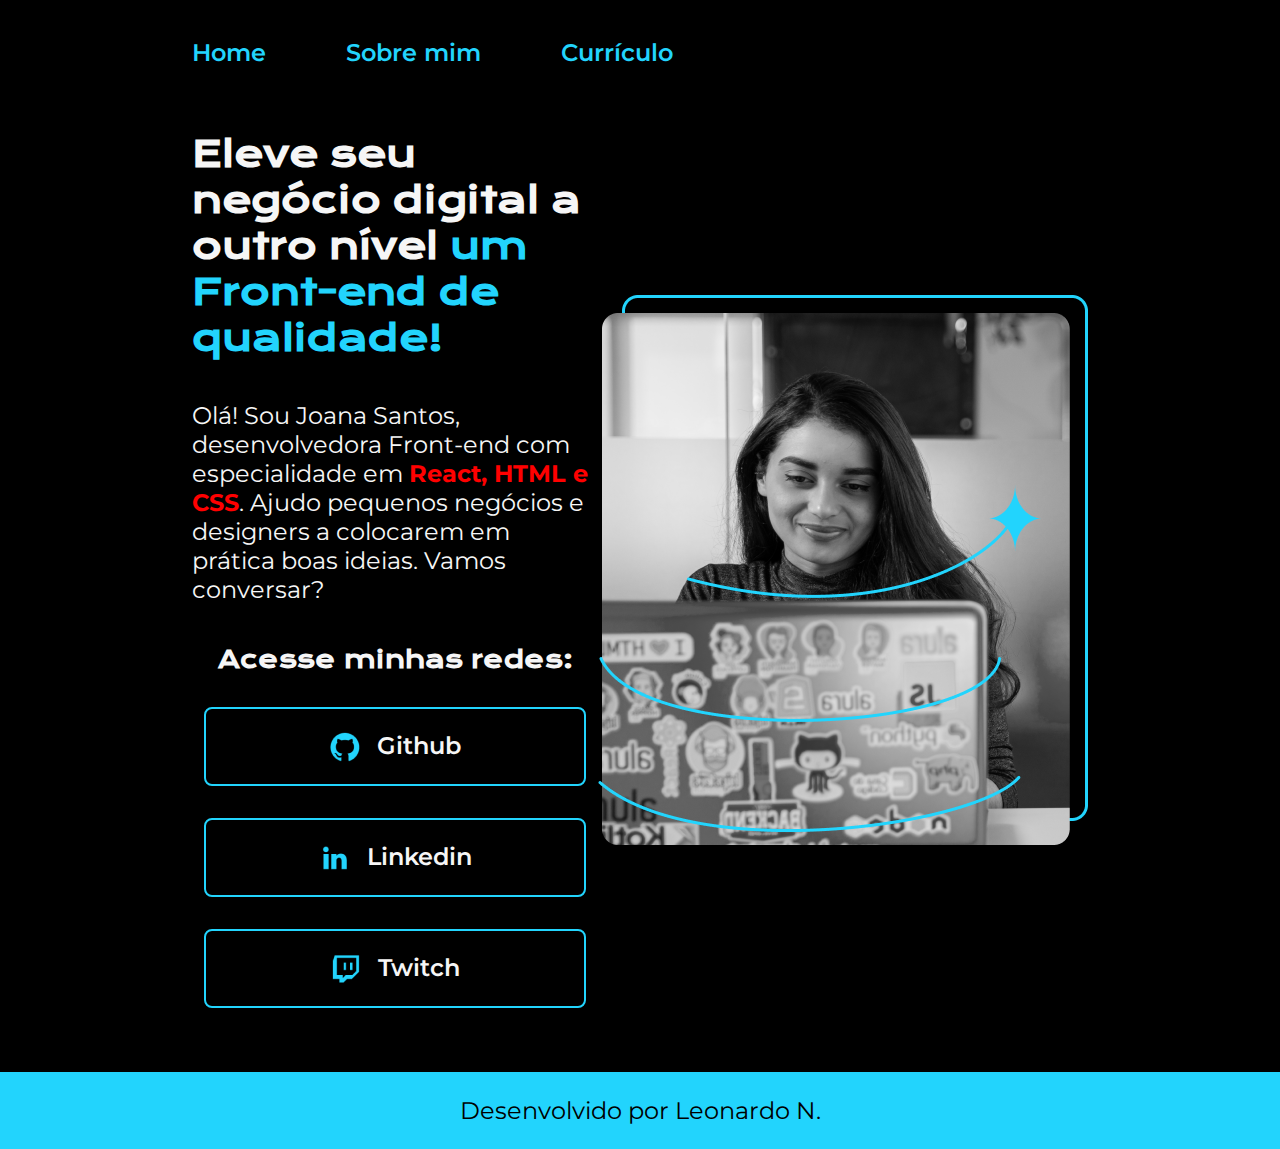
==== index.html @ a4d3177a "Adicionando telas index, sobre mim e currículo" ====
<!DOCTYPE html>
<html lang="pt-br">
<head>
    <meta charset="UTF-8">
    <meta name="viewport" content="width=device-width, initial-scale=1.0">
    <title>Portfolio</title>
    <link rel="stylesheet" href="./styles/index.css" > 
</head>
<body>
    <header class="cabecalho">
        <nav class="cabecalho__menu">
            <a class="cabecalho__menu__link" href="index.html">Home</a>
            <a class="cabecalho__menu__link" href="about.html">Sobre mim</a>
            <a class="cabecalho__menu__link" href="curriculo.html">Currículo</a>
        </nav>
    </header>
    <main class="apresentacao">
        <section class="apresentacao__conteudo">
            <h1 class="apresentacao__conteudo__titulo">Eleve seu negócio digital a outro nível <strong class="destaquetitulo">um Front-end de qualidade!</strong></h1>
            <p class="apresentacao__conteudo__texto">Olá! Sou Joana Santos, desenvolvedora Front-end com especialidade em <strong class="destaqueling">React, HTML e CSS</strong>.
            Ajudo pequenos negócios e designers a colocarem em prática boas ideias. Vamos conversar?</p>
            <div class="apresentacao__links">
                <h2 class="apresentacao__links__subtitulo">Acesse minhas redes:</h2>
                <a class="apresentacao__links__link" >
                    <img src="./assets/logoGithub.png" alt="Logo Github">
                    Github
                </a>
                <a class="apresentacao__links__link">
                    <img src="./assets/logoLinkedin.png" alt="Logo Linkedin">
                    Linkedin
                </a>
                <a class="apresentacao__links__link">
                    <img src="./assets/logoTwitch.png" alt="Logo Twitch">
                    Twitch
                </a>
            </div>
        </section>
        <img src="./assets/Imagem.png" alt="imagem Portfolio">
    </main>
    <footer class="rodape">
        <p>Desenvolvido por Leonardo N.</p>
    </footer>
</body>
</html>
---- styles/index.css ----
@import url('https://fonts.googleapis.com/css2?family=Krona+One&display=swap');
@import url('https://fonts.googleapis.com/css2?family=Krona+One&family=Montserrat&display=swap');
@import url('https://fonts.googleapis.com/css2?family=Montserrat:wght@600&display=swap');
*
{
    margin:0;
    padding: 0;
}
body
{
    box-sizing: border-box;
    background-color: #000;
    color: #F6F6F6;
}
.cabecalho
{
    padding: 3% 0 0 15%;
}
.cabecalho__menu
{
    display: flex;
    gap: 80px;
}
.cabecalho__menu__link
{
    font-family: 'Montserrat', sans-serif;
    font-size: 24px;
    font-weight: 600;
    text-decoration: none;
    color:#22D4FD;
}
.cabecalho__menu__link:hover
{
    color: #1CB4D6;
}
.apresentacao
{
    display: flex;
    align-items: center;
    justify-content: space-between;
    margin: 5% 15%;
}
.apresentacao__conteudo
{
    width: 615px;
    display: flex;
    flex-direction: column;
    gap: 40px;
}
.apresentacao__conteudo__titulo
{
    font-size: 36px;
    font-family: 'Krona One', sans-serif;;
}
.apresentacao__conteudo__texto
{
    font-size: 24px;
    font-family: 'Montserrat', sans-serif;
}
.destaquetitulo
{
    color: #22D4FD;
}
.destaqueling
{
    color: red;
}
.apresentacao__links
{
    display: flex;
    justify-content: space-between;
    flex-direction: column;
    align-items: center;
    gap:32px;
}
.apresentacao__links__subtitulo
{
    font-family: 'Krona One', sans-serif;
    font-size: 24px;
}
.apresentacao__links__link
{
    display: flex;
    justify-content: center;
    gap: 16px;
    width: 378px;
    text-align: center;
    border-radius: 8px;
    border: 2px solid #22D4FD;
    font-size: 24px;
    font-weight: 600;
    padding: 21.5px 0;
    text-decoration: none;
    color: #f6f6f6;
    font-family: 'Montserrat', sans-serif;
}
.apresentacao__links__link:hover
{
    background-color: #272727;
}
.rodape
{
    padding: 23.75px;
    text-align: center;
    color: #000;
    background-color: #22D4FD;
    font-size: 24px;
    font-family: 'Montserrat', sans-serif;
}
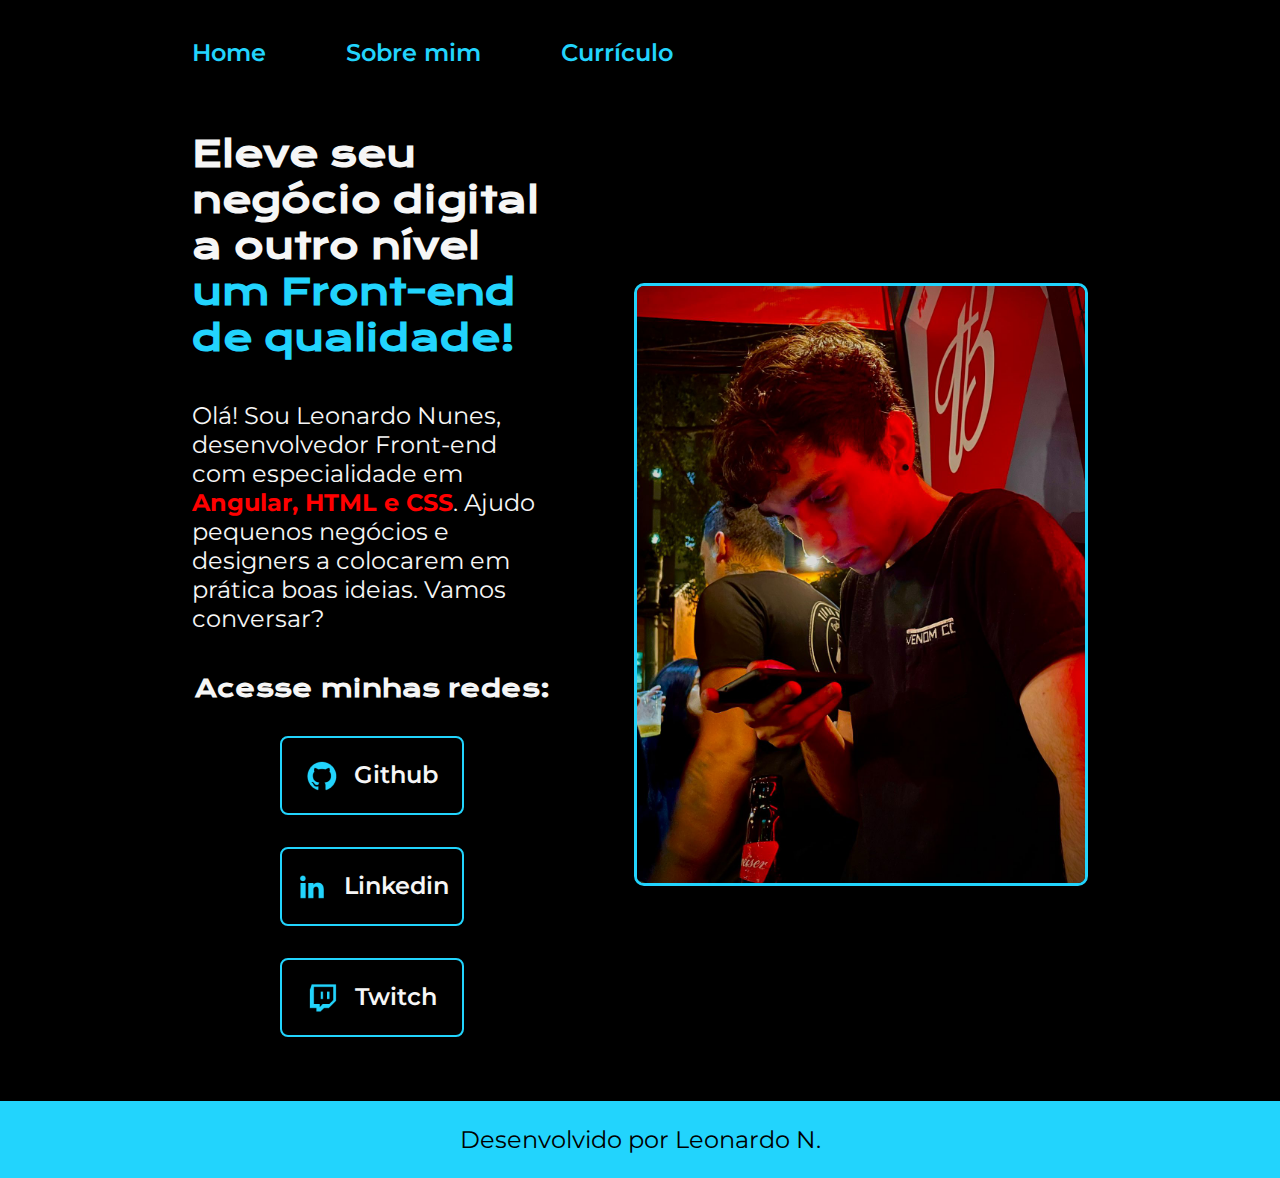
==== commit bcff91ff: "Deixando o index responsivo" ====
--- a/index.html
+++ b/index.html
@@ -17,25 +17,25 @@
     <main class="apresentacao">
         <section class="apresentacao__conteudo">
             <h1 class="apresentacao__conteudo__titulo">Eleve seu negócio digital a outro nível <strong class="destaquetitulo">um Front-end de qualidade!</strong></h1>
-            <p class="apresentacao__conteudo__texto">Olá! Sou Joana Santos, desenvolvedora Front-end com especialidade em <strong class="destaqueling">React, HTML e CSS</strong>.
+            <p class="apresentacao__conteudo__texto">Olá! Sou Leonardo Nunes, desenvolvedor Front-end com especialidade em <strong class="destaqueling">Angular, HTML e CSS</strong>.
             Ajudo pequenos negócios e designers a colocarem em prática boas ideias. Vamos conversar?</p>
             <div class="apresentacao__links">
                 <h2 class="apresentacao__links__subtitulo">Acesse minhas redes:</h2>
-                <a class="apresentacao__links__link" >
+                <a href="https://github.com/Leorn193" class="apresentacao__links__link" >
                     <img src="./assets/logoGithub.png" alt="Logo Github">
                     Github
                 </a>
-                <a class="apresentacao__links__link">
+                <a href="https://www.linkedin.com/in/leonardo-ribeiro-nunes/" class="apresentacao__links__link">
                     <img src="./assets/logoLinkedin.png" alt="Logo Linkedin">
                     Linkedin
                 </a>
-                <a class="apresentacao__links__link">
+                <a href="https://www.twitch.tv/leorn193" class="apresentacao__links__link">
                     <img src="./assets/logoTwitch.png" alt="Logo Twitch">
                     Twitch
                 </a>
             </div>
         </section>
-        <img src="./assets/Imagem.png" alt="imagem Portfolio">
+        <img class="apresentacao__foto" src="./assets/perfil.jfif" alt="imagem Portfolio">
     </main>
     <footer class="rodape">
         <p>Desenvolvido por Leonardo N.</p>
--- a/styles/index.css
+++ b/styles/index.css
@@ -1,6 +1,15 @@
 @import url('https://fonts.googleapis.com/css2?family=Krona+One&display=swap');
 @import url('https://fonts.googleapis.com/css2?family=Krona+One&family=Montserrat&display=swap');
 @import url('https://fonts.googleapis.com/css2?family=Montserrat:wght@600&display=swap');
+:root
+{
+    --cor-primaria: #000;
+    --cor-secundaria: #f6f6f6;
+    --cor-terciaria: #22D4FD;
+
+    --fonte-principal: 'Krona One', sans-serif;
+    --fonte-secundaria: 'Montserrat', sans-serif;
+}
 *
 {
     margin:0;
@@ -9,7 +18,7 @@
 body
 {
     box-sizing: border-box;
-    background-color: #000;
+    background-color: var(--cor-primaria);
     color: #F6F6F6;
 }
 .cabecalho
@@ -24,10 +33,10 @@
 .cabecalho__menu__link
 {
     font-family: 'Montserrat', sans-serif;
-    font-size: 24px;
+    font-size: 1.5rem;
     font-weight: 600;
     text-decoration: none;
-    color:#22D4FD;
+    color: var(--cor-terciaria);
 }
 .cabecalho__menu__link:hover
 {
@@ -39,27 +48,28 @@
     align-items: center;
     justify-content: space-between;
     margin: 5% 15%;
+    gap: 82px;
 }
 .apresentacao__conteudo
 {
-    width: 615px;
+    width: 50%;
     display: flex;
     flex-direction: column;
     gap: 40px;
 }
 .apresentacao__conteudo__titulo
 {
-    font-size: 36px;
-    font-family: 'Krona One', sans-serif;;
+    font-size: 2.25rem;
+    font-family: 'Krona One', sans-serif;
 }
 .apresentacao__conteudo__texto
 {
-    font-size: 24px;
+    font-size: 1.5rem;
     font-family: 'Montserrat', sans-serif;
 }
 .destaquetitulo
 {
-    color: #22D4FD;
+    color: var(--cor-terciaria);
 }
 .destaqueling
 {
@@ -76,18 +86,18 @@
 .apresentacao__links__subtitulo
 {
     font-family: 'Krona One', sans-serif;
-    font-size: 24px;
+    font-size: 1.5rem;
 }
 .apresentacao__links__link
 {
     display: flex;
     justify-content: center;
     gap: 16px;
-    width: 378px;
+    width: 50%;
     text-align: center;
     border-radius: 8px;
     border: 2px solid #22D4FD;
-    font-size: 24px;
+    font-size: 1.5rem;
     font-weight: 600;
     padding: 21.5px 0;
     text-decoration: none;
@@ -98,12 +108,41 @@
 {
     background-color: #272727;
 }
+.apresentacao__foto
+{
+    width: 50%;
+    border: 3px solid var(--cor-terciaria);
+    border-radius: 10px;
+}
 .rodape
 {
     padding: 23.75px;
     text-align: center;
     color: #000;
     background-color: #22D4FD;
-    font-size: 24px;
+    font-size: 1.5rem;
     font-family: 'Montserrat', sans-serif;
+}
+
+@media (max-width:1200px)
+{
+    .cabecalhod
+    {
+        padding: 10% 10% 2% 10%;
+        
+    }
+    .cabecalho__menu
+    {
+        justify-content: center;
+    }
+    .apresentacao
+    {
+        flex-direction: column-reverse;
+        padding: 5%;
+    }
+    .apresentacao__conteudo
+    {
+        width: auto;
+    }
+    
 }